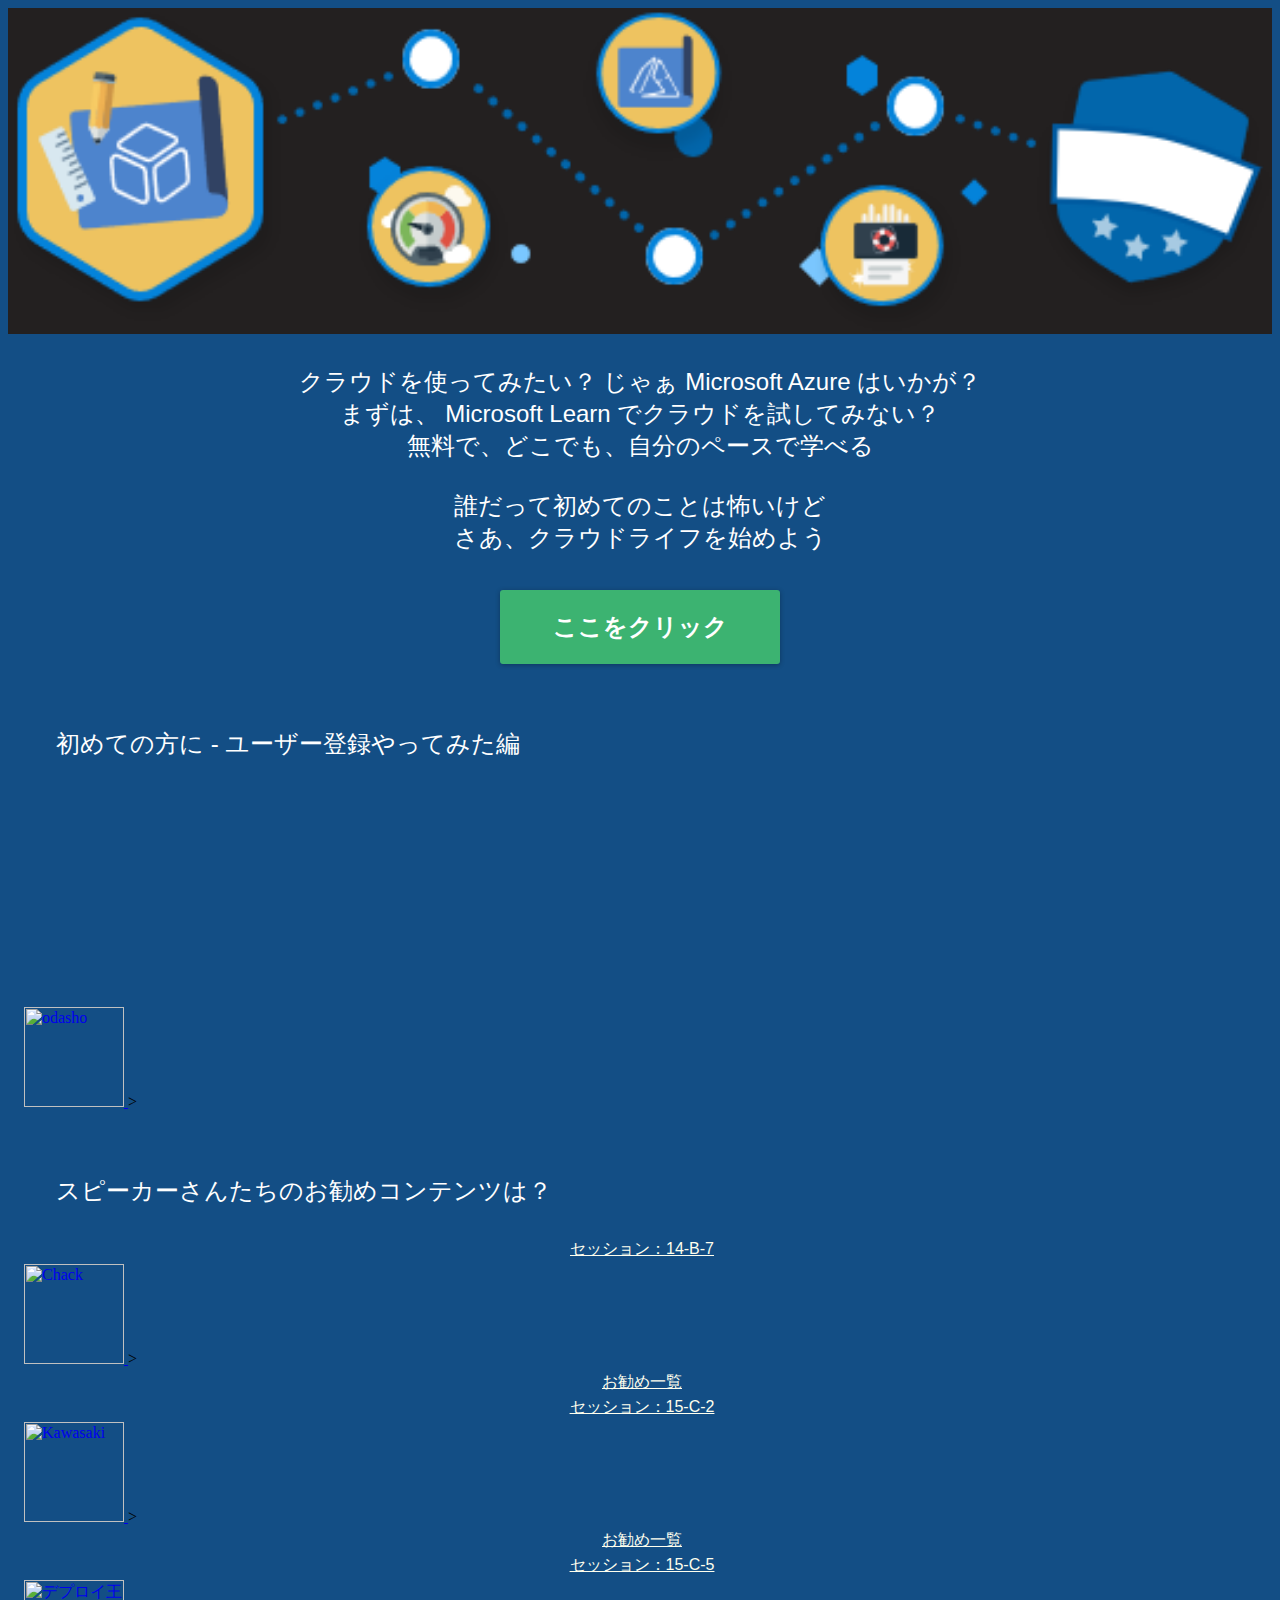
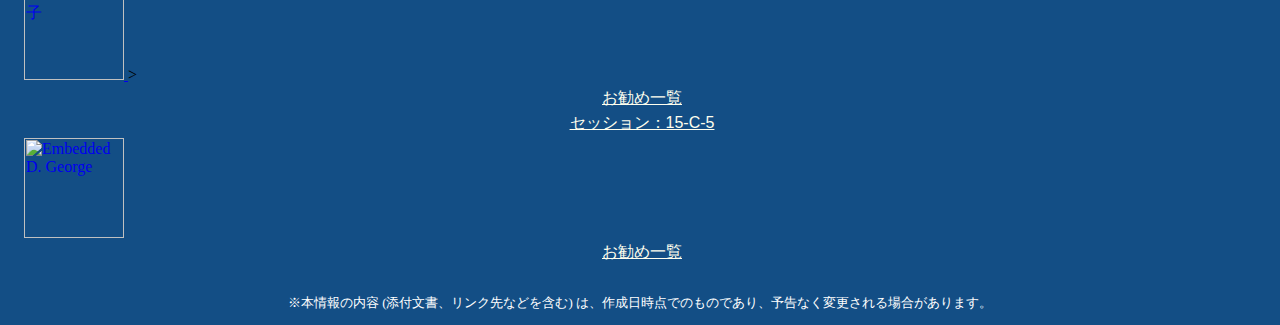
==== learn/index.htm @ 36dd9095 "fix link problem" ====
<!DOCTYPE <!DOCTYPE html>
<html>

<head>
    <!-- Global site tag (gtag.js) - Google Analytics -->
    <script async src="https://www.googletagmanager.com/gtag/js?id=UA-134199825-1"></script>
    <script>
        window.dataLayer = window.dataLayer || [];
        function gtag() { dataLayer.push(arguments); }
        gtag('js', new Date());

        gtag('config', 'UA-134199825-1');
    </script>
    <!-- Google Tag Manager -->
    <script>(function (w, d, s, l, i) {
            w[l] = w[l] || []; w[l].push({
                'gtm.start':
                    new Date().getTime(), event: 'gtm.js'
            }); var f = d.getElementsByTagName(s)[0],
                j = d.createElement(s), dl = l != 'dataLayer' ? '&l=' + l : ''; j.async = true; j.src =
                    'https://www.googletagmanager.com/gtm.js?id=' + i + dl; f.parentNode.insertBefore(j, f);
        })(window, document, 'script', 'dataLayer', 'GTM-W7N68CF');</script>
    <!-- End Google Tag Manager -->
    <meta charset="utf-8" />
    <meta http-equiv="X-UA-Compatible" content="IE=edge">
    <title>Microsoft Learn - はじめの一歩</title>
    <meta name="viewport" content="width=device-width, initial-scale=1">
    <!--   <link rel="stylesheet" type="text/css" media="screen" href="main.css" />
    <script src="main.js"></script> -->
    <link rel="stylesheet" type="text/css" href="https://cdnjs.cloudflare.com/ajax/libs/bulma/0.7.2/css/bulma.min.css" />
    <link rel="stylesheet" type="text/css" href="style.css" />
</head>

<body>
    <!-- Google Tag Manager (noscript) -->
    <noscript><iframe src="https://www.googletagmanager.com/ns.html?id=GTM-W7N68CF" height="0" width="0" style="display:none;visibility:hidden"></iframe></noscript>
    <!-- End Google Tag Manager (noscript) -->
    <div class="mv">
        <div class="=container">
            <a href="https://docs.microsoft.com/ja-jp/learn/" target="_blank"><img src="./media/learningpath_graphic.png" /></a>
        </div>
    </div>
    <div class="container">
        <div id=first-message>
            クラウドを使ってみたい？ じゃぁ Microsoft Azure はいかが？<br />
            まずは、 Microsoft Learn でクラウドを試してみない？<br />
            無料で、どこでも、自分のペースで学べる<br /><br />
            <!--怖がらないでいいからね<br />-->
            誰だって初めてのことは怖いけど<br />
            さあ、クラウドライフを始めよう<br />
            <div class="btn-wrap  align big "><a href="https://docs.microsoft.com/ja-jp/learn/" target="_blank">ここをクリック</a></div>
        </div>
    </div>

    <div class="wrap-media" style="margin-top: 64px;">
        <div class="container">
            <div id=speaker-title>初めての方に - ユーザー登録やってみた編</div>
            <div class="live-media level">
                <div class="level-item has-text-centered">
                    <div class="">
                        <a href="https://twitter.com/MS_odasho" target="_blank">
                            <image class="devsumi-speaker" width="100" alt="odasho" src="https://pbs.twimg.com/profile_images/765727034945351680/FRMDC5g0_400x400.jpg"></image>
                        </a>>
                        <iframe width="560" height="315" src="https://www.youtube.com/embed/_r-CwJgjLLU" frameborder="0"
                            allow="accelerometer; autoplay; encrypted-media; gyroscope; picture-in-picture"
                            allowfullscreen></iframe>
                    </div>
                </div>
            </div>
        </div>
    </div>
    <div class="wrap-media" style="margin-top: 64px;">
        <div class="container">
            <div id=speaker-title>スピーカーさんたちのお勧めコンテンツは？</div>
            <div class="live-media level">
                <div class="level-item has-text-centered">
                    <div class="">
                        <div id="devsumi-speaker"><a href="https://event.shoeisha.jp/devsumi/20190214/session/1942/"
                                target="_blank" style="color:#ffffee">セッション：14-B-7</a></div>
                        <a href="https://twitter.com/chack411" target="_blank">
                            <image class="devsumi-speaker" width="100" alt="Chack" src="https://pbs.twimg.com/profile_images/1042088647833468928/E4us1sFs_400x400.jpg"></image>
                        </a>>
                        <div id="devsumi-speaker"><a href="https://github.com/aldente-dev/aldente-dev.github.io/blob/master/learn/devsumi2019/chack.md"
                                target="_blank" style="color:#ffffee">お勧め一覧</a></div>
                    </div>
                </div>
                <div class="level-item has-text-centered">
                    <div class="">
                        <div id="devsumi-speaker"><a href="https://event.shoeisha.jp/devsumi/20190214/session/1985/"
                                target="_blank" style="color:#ffffee">セッション：15-C-2</a></div>
                        <a href="https://twitter.com/yokawasa" target="_blank">
                            <image class="devsumi-speaker" width="100" alt="Kawasaki" src="https://pbs.twimg.com/profile_images/1080051012402962432/Acn9BUUz_400x400.jpg"></image>
                        </a>>
                        <div id="devsumi-speaker"><a href="https://github.com/aldente-dev/aldente-dev.github.io/blob/master/learn/devsumi2019/yokawasa.md"
                                target="_blank" style="color:#ffffee">お勧め一覧</a></div>
                    </div>
                </div>
                <div class="level-item has-text-centered">
                    <div class="">
                        <div id="devsumi-speaker"><a href="https://event.shoeisha.jp/devsumi/20190214/session/1988/"
                                target="_blank" style="color:#ffffee">セッション：15-C-5</a></div>
                        <a href="https://twitter.com/kazumihirose" target="_blank">
                            <image class="devsumi-speaker" width="100" alt="デプロイ王子" src="https://pbs.twimg.com/profile_images/857556268415766529/f6F5N2Xr_400x400.jpg"></image>
                        </a>>
                        <div id="devsumi-speaker"><a href="https://github.com/aldente-dev/aldente-dev.github.io/blob/master/learn/devsumi2019/kazumihirose.md"
                                target="_blank" style="color:#ffffee">お勧め一覧</a></div>
                    </div>
                </div>
                <div class="level-item has-text-centered">
                    <div class="">
                        <div id="devsumi-speaker"><a href="https://event.shoeisha.jp/devsumi/20190214/session/1988/"
                                target="_blank" style="color:#ffffee">セッション：15-C-5</a></div>
                        <a href="https://twitter.com/embedded_george" target="_blank">
                            <image class="devsumi-speaker" width="100" alt="Embedded D. George" src="https://pbs.twimg.com/profile_images/1076385400824815617/9n6hpIV2_400x400.jpg"></image>
                        </a>
                        <div id="devsumi-speaker"><a href="https://github.com/aldente-dev/aldente-dev.github.io/blob/master/learn/devsumi2019/embedded_george.md"
                                target="_blank" style="color:#ffffee">お勧め一覧</a></div>
                    </div>
                </div>
            </div>
        </div>
    </div>
    <div class="container">
        <div class="disclaimer">
            <p>※本情報の内容 (添付文書、リンク先などを含む) は、作成日時点でのものであり、予告なく変更される場合があります。</p>
        </div>
    </div>

</body>

</html>
---- learn/style.css ----
body{
    background-color: #134e85
}
p{
    margin-bottom: 1em;
}
.mv{
    background: #232020;
}
.mv img{
    width: 100%;
}
.mv.iframe-centering {
    text-align: center;
}
.hero-body .title,.hero-body .subtitle{
    text-align: center;
}

#first-message{
    text-align: center;
    margin-top: 32px;
    margin-bottom: 32px;
    color:#ffffff;
    font-size: 150%;
    font-family: Segoe UI,SegoeUI,Segoe WP,Helvetica Neue,Helvetica,Tahoma,Arial,sans-serif;
    
}
#speaker-title{
    text-align: left;
    margin-top: 32px;
    margin-bottom: 32px;
    margin-left:32px;
    color:#ffffff;
    font-size: 150%;
    font-family: Segoe UI,SegoeUI,Segoe WP,Helvetica Neue,Helvetica,Tahoma,Arial,sans-serif;
}
#devsumi-speaker{
    text-align: center;
    margin-top: 4px;
    margin-bottom: 4px;
    margin-left:4px;
    color:#ffffff;
    font-size: 100%;
    font-family: Segoe UI,SegoeUI,Segoe WP,Helvetica Neue,Helvetica,Tahoma,Arial,sans-serif;
}
#first-content .live-member{

}
#first-content .live-member .heading{
    margin-top: 8px;
}
.live-member.level{
    flex-wrap: wrap;
}
.live-member .level-item .image{
    padding-left: 8px;
    padding-right: 8px;
    margin-bottom: 16px;
}
.live-member .is-rounded{
    width: 128px;
}
.box .message-body .item-list li{
    font-weight: bold;
    font-size: 1.1rem;
    margin-bottom: 1rem;
}
.box .message-body .item-list li:last-child{
    margin-bottom: 0;
}
.table{
    width: 100%;
}
.table th{
    vertical-align: middle;
}
@media screen and (min-width: 768px){
    .table th{
        white-space: nowrap;
    }
}
@media screen and (max-width: 768px){
    .table th:first-child{
        border: none;
    }
    .table th,.table td{
        display: block;
    }
}
.table td{
    width: 100%;
    vertical-align: middle;
}

.notes li{
    font-size: .9rem;
    margin-bottom: .5rem;
    list-style: disc;
    margin-left: 2em;
}

.last-message{
    text-align: center;
    font-size: .9rem;
    margin-top: 64px;
    background: #f5f5f5;
    padding: 16px;

    
}
.disclaimer{
    margin-top: 32px;
    text-align: center;
    font-size: .8rem;
    color: #ffffff
}
.container{
    padding-left: 16px;
    padding-right: 16px;
}
.subtitle.is-5.has-text-grey{
    margin-bottom: 16px;
    margin-top: 32px;
}
.btn-wrap{text-align:center;margin:1.5em 0 2em}.btn-wrap.aligncenter{text-align:center}.btn-wrap.alignleft{text-align:left}.btn-wrap.alignright{text-align:right}.btn-wrap a{font-weight:700;display:inline-block;text-decoration:none;padding:.8em 2.1em;background:#3cb371;border:2px solid #3cb371;-webkit-border-radius:3px;-moz-border-radius:3px;color:#fff;box-shadow:0px 1px 5px rgba(0,0,0,.3)}.btn-wrap.yes a{box-shadow:0 0 0}.btn-wrap.yes a:hover,.btn-wrap.ghost.yes a:hover{box-shadow:0 0 0}.btn-wrap.align.free a{color:#fff}
.btn-wrap.kotei1 a{font-weight:700;display:inline-block;width:75%;max-width:200px;margin:0 1%;text-decoration:none;font-size:.75em;padding:.9em 1em;background:#3cb371;border:2px solid #3cb371;-webkit-border-radius:2px;-moz-border-radius:2px;color:#fff}.btn-wrap.kotei2 a{font-weight:700;display:inline-block;width:75%;max-width:200px;margin:0 1%;text-decoration:none;font-size:.75em;padding:.9em 1em;background:#3cb371;border:2px solid #3cb371;-webkit-border-radius:2px;-moz-border-radius:2px;color:#fff}.btn-wrap.ghost a{font-weight:700;display:inline-block;text-decoration:none;padding:.8em 2.1em;background:rgba(255,255,255,0);border:2px solid #0090e1;-webkit-border-radius:2px;-moz-border-radius:2px;text-shadow:1px 1px 0 rgba(255,255,255,.3);color:#0090e1}.btn-wrap.spe a{display:inline-block;text-decoration:none;padding:.9em 2.3em;position:relative;z-index:0;background-color:#333;border:2px solid #333;color:#fff;display:inline-block;text-align:center;font-weight:700;outline:none}.btn-wrap.spe a:before,.btn-wrap.spe a:after{position:absolute;z-index:-1;display:block;content:'';top:0;width:50%;height:100%;background-color:#333}.btn-wrap.spe a:before{right:0}.btn-wrap.spe a:after{left:0}.btn-wrap.spe a:hover:before,.btn-wrap.spe a:hover:after{width:0;background-color:#59b1eb}.btn-wrap.spe a,.btn-wrap.spe a:before,.btn-wrap.spe a:after{-webkit-box-sizing:border-box;-moz-box-sizing:border-box;box-sizing:border-box;-webkit-transition:all .3s;transition:all .3s}.btn-wrap.ghostspe a{display:inline-block;font-weight:700;text-decoration:none;padding:.9em 2.3em;position:relative;z-index:0;background:0 0;border:2px solid #59b1eb;color:#59b1eb;display:inline-block;text-align:center;outline:none}.btn-wrap.ghostspe a:before,.btn-wrap.ghostspe a:after{position:absolute;z-index:-1;display:block;content:'';top:0;width:50%;height:100%;background-color:rgba(255,255,255,0)}.btn-wrap.ghostspe a:before{right:0}.btn-wrap.ghostspe a:after{left:0}.btn-wrap.ghostspe a:hover:before,.btn-wrap.ghostspe a:hover:after{width:0;background-color:none}.btn-wrap.ghostspe a,.btn-wrap.ghostspe a:before,.btn-wrap.ghostspe a:after{-webkit-box-sizing:border-box;-moz-box-sizing:border-box;box-sizing:border-box;-webkit-transition:all .3s;transition:all .3s;transition-delay:.1s}.btn-wrap.spe2 a{display:inline-block;text-decoration:none;padding:.9em 2.3em;position:relative;z-index:0;background:0 0;border:2px solid #59b1eb;color:#fff;text-align:center;outline:none}.btn-wrap.spe2 a:before,.btn-wrap.spe2 a:after{position:absolute;z-index:-1;display:block;content:'';left:0;width:100%;height:50%;background-color:#333}.btn-wrap.spe2 a:before{top:0}.btn-wrap.spe2 a:after{bottom:0}.btn-wrap.spe2 a,.btn-wrap.spe2 a:before,.btn-wrap.spe2 a:after{-webkit-box-sizing:border-box;-moz-box-sizing:border-box;box-sizing:border-box;-webkit-transition:all .3s;transition:all .3s;transition-delay:.1s}.btn-wrap.spe2 a:hover{background-color:#fff;border-color:#333;color:#fff;font-weight:700}.btn-wrap.spe2 a:hover:before,.btn-wrap.spe2 a:hover:after{height:0;background-color:#fff}.btn-wrap.zoomin a{display:inline-block;text-decoration:none;padding:.2em 2.3em;position:relative;z-index:0;background:0 0;border:2px solid #333;color:#333;line-height:50px;overflow:hidden}.btn-wrap.zoomin a:after{top:0;left:0;width:100%;height:100%;-webkit-transform:scale(.3);transform:scale(.3)}.btn-wrap.zoomin a:hover{color:#fff}.btn-wrap.zoomin a:hover:after{background:#333;-webkit-transform:scale(1);transform:scale(1)}.btn-wrap.zoomin a:hover:after{background:#333;-webkit-transform:scale(1);transform:scale(1)}.btn-wrap.zoomin a:before,.btn-wrap.zoomin a:after{position:absolute;z-index:-1;display:block;content:''}.btn-wrap.zoomin a,.btn-wrap.zoomin a:before,.btn-wrap.zoomin a:after{-webkit-box-sizing:border-box;-moz-box-sizing:border-box;box-sizing:border-box;-webkit-transition:all .3s;transition:all .3s}.btn-wrap.down a{display:inline-block;text-decoration:none;padding:.2em 2.3em;position:relative;z-index:0;border:2px solid #333;color:#333;background:0 0;line-height:50px;-webkit-perspective:300px;perspective:300px;-webkit-transform-style:preserve-3d;transform-style:preserve-3d}.btn-wrap.down a:after{top:0;left:0;width:100%;height:100%;background:#333;-webkit-transform-origin:center top;transform-origin:center top;-webkit-transform:rotateX(90deg);transform:rotateX(90deg);opacity:0}.btn-wrap.down a:hover:after{-webkit-transform:rotateX(0);transform:rotateX(0);opacity:1}.btn-wrap.down a:before,.btn-wrap.down a:after{position:absolute;z-index:-1;display:block;content:''}.btn-wrap.down a,.btn-wrap.down a:before,.btn-wrap.down a:after{-webkit-box-sizing:border-box;-moz-box-sizing:border-box;box-sizing:border-box;-webkit-transition:all .3s;transition:all .3s}
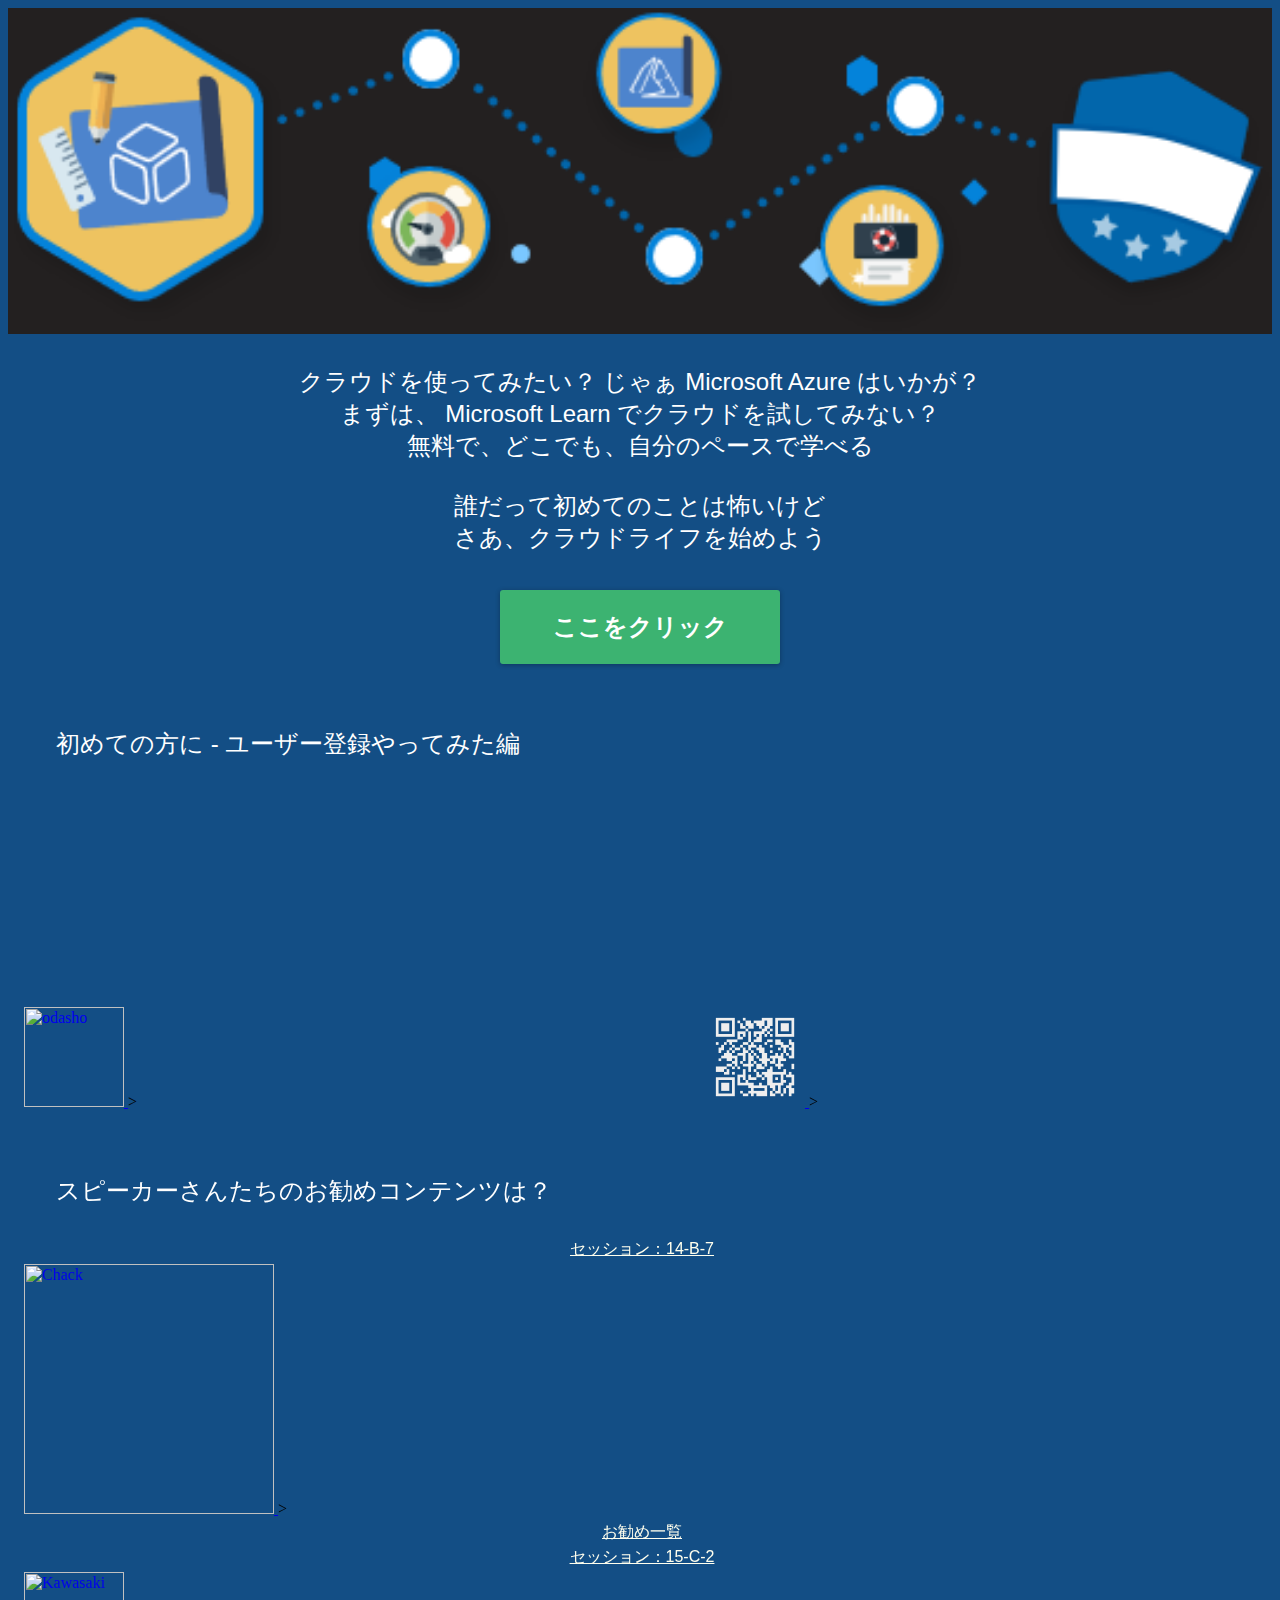
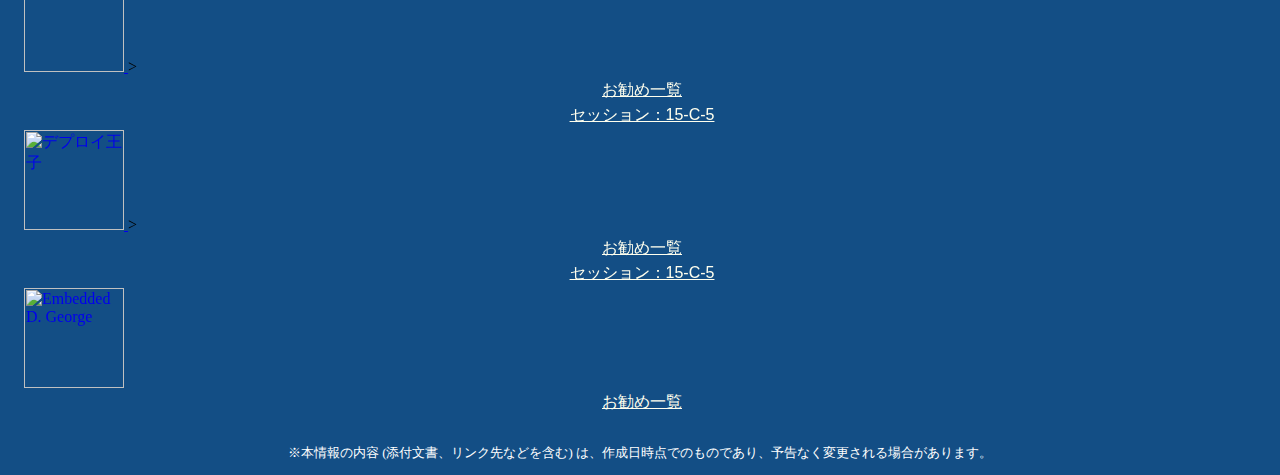
==== commit ec2ea892: "Add QR Code" ====
--- a/learn/index.htm
+++ b/learn/index.htm
@@ -64,6 +64,9 @@
                         <iframe width="560" height="315" src="https://www.youtube.com/embed/_r-CwJgjLLU" frameborder="0"
                             allow="accelerometer; autoplay; encrypted-media; gyroscope; picture-in-picture"
                             allowfullscreen></iframe>
+                        <a href="http://letsbegin" target="_blank">
+                            <image class="devsumi-speaker" width="100" alt="odasho" src="./media/qr20190214103506918.png"></image>
+                        </a>>
                     </div>
                 </div>
             </div>
@@ -78,7 +81,7 @@
                         <div id="devsumi-speaker"><a href="https://event.shoeisha.jp/devsumi/20190214/session/1942/"
                                 target="_blank" style="color:#ffffee">セッション：14-B-7</a></div>
                         <a href="https://twitter.com/chack411" target="_blank">
-                            <image class="devsumi-speaker" width="100" alt="Chack" src="https://pbs.twimg.com/profile_images/1042088647833468928/E4us1sFs_400x400.jpg"></image>
+                            <image class="devsumi-speaker" width="250" alt="Chack" src="https://pbs.twimg.com/profile_images/1042088647833468928/E4us1sFs_400x400.jpg"></image>
                         </a>>
                         <div id="devsumi-speaker"><a href="https://github.com/aldente-dev/aldente-dev.github.io/blob/master/learn/devsumi2019/chack.md"
                                 target="_blank" style="color:#ffffee">お勧め一覧</a></div>
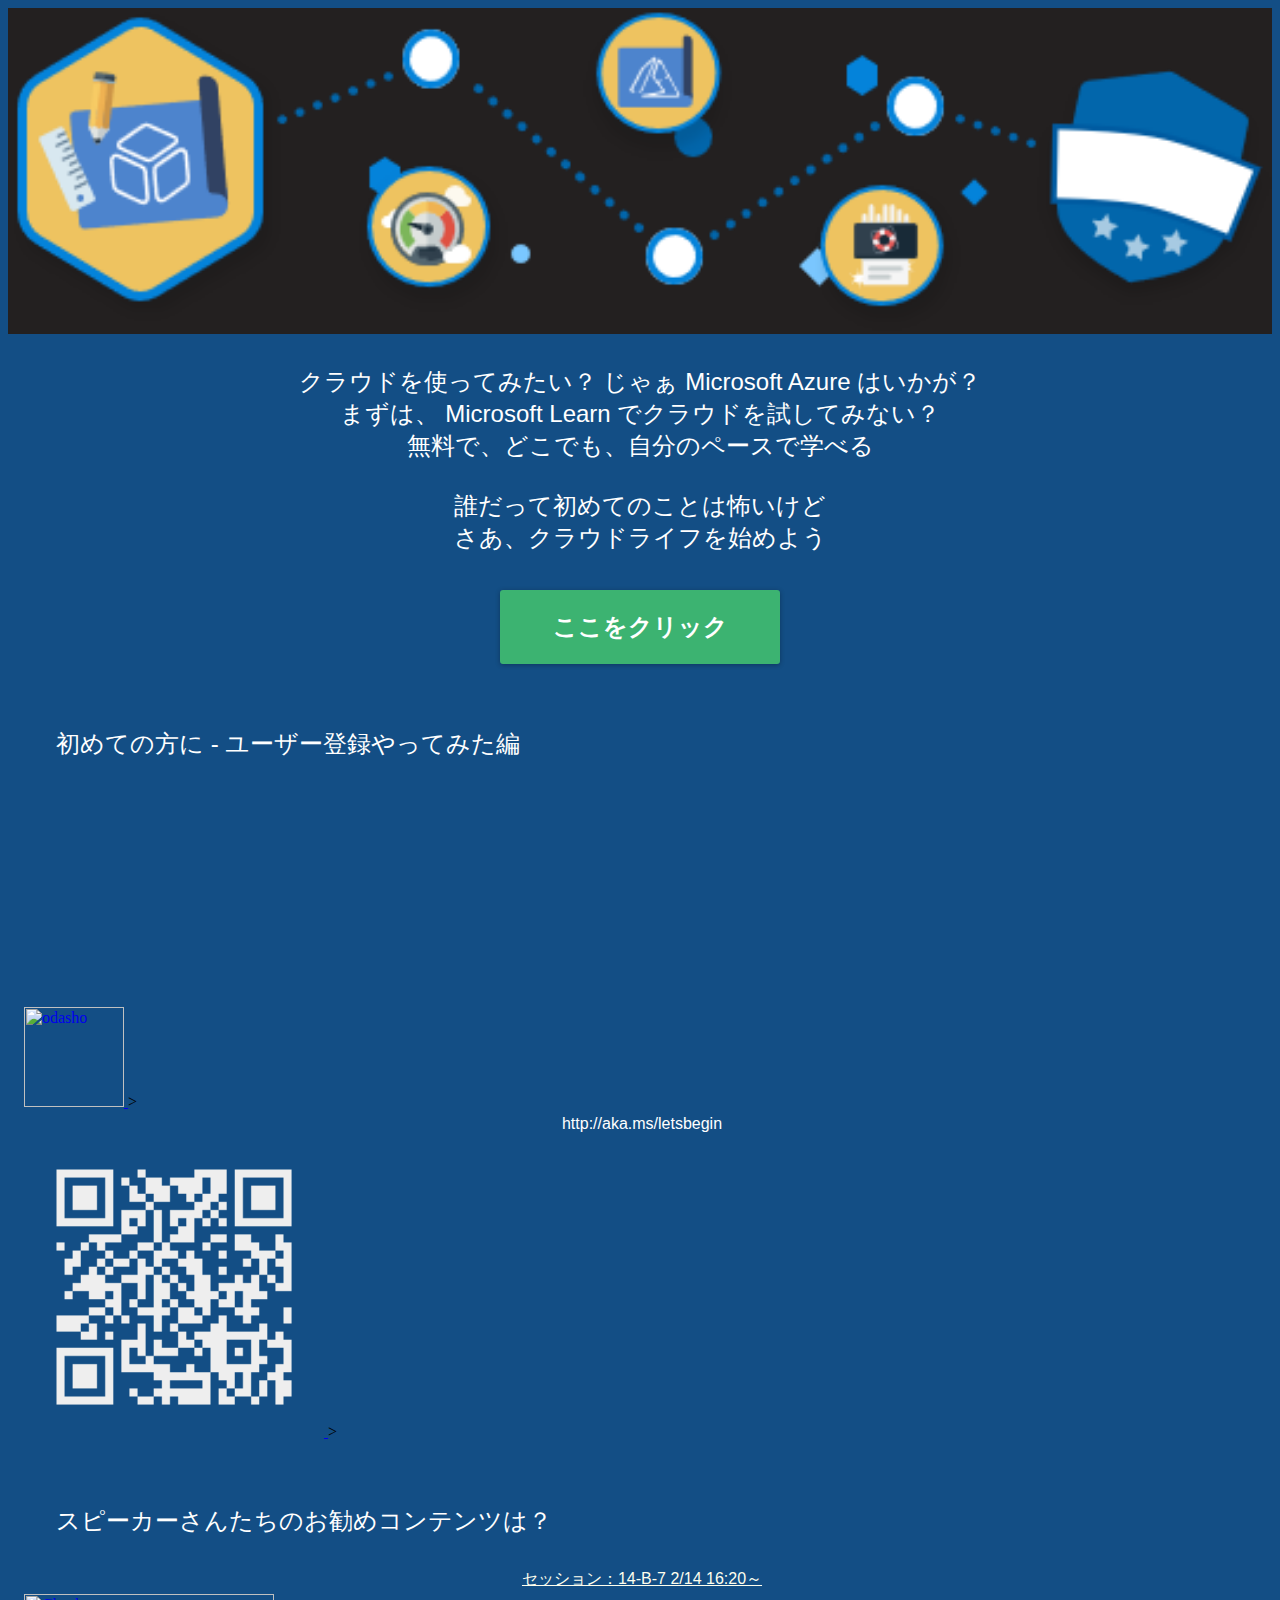
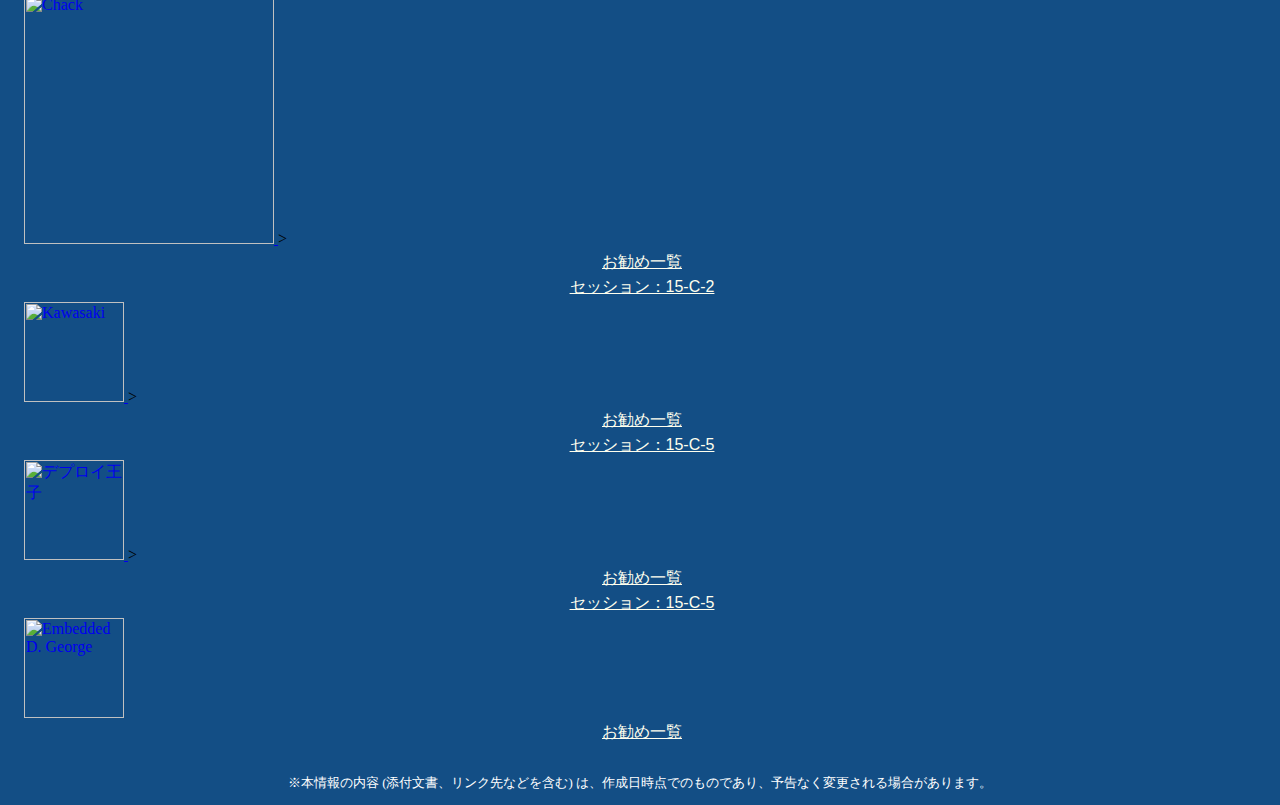
==== commit 7d88fa68: "choigae" ====
--- a/learn/index.htm
+++ b/learn/index.htm
@@ -64,8 +64,13 @@
                         <iframe width="560" height="315" src="https://www.youtube.com/embed/_r-CwJgjLLU" frameborder="0"
                             allow="accelerometer; autoplay; encrypted-media; gyroscope; picture-in-picture"
                             allowfullscreen></iframe>
+                    </div>
+                </div>
+                <div class="level-item has-text-centered">
+                    <div class="">
+                        <div id="devsumi-speaker">http://aka.ms/letsbegin</div>
                         <a href="http://letsbegin" target="_blank">
-                            <image class="devsumi-speaker" width="100" alt="odasho" src="./media/qr20190214103506918.png"></image>
+                            <image class="devsumi-speaker" width="300" alt="odasho" src="./media/qr20190214103506918.png"></image>
                         </a>>
                     </div>
                 </div>
@@ -79,7 +84,7 @@
                 <div class="level-item has-text-centered">
                     <div class="">
                         <div id="devsumi-speaker"><a href="https://event.shoeisha.jp/devsumi/20190214/session/1942/"
-                                target="_blank" style="color:#ffffee">セッション：14-B-7</a></div>
+                                target="_blank" style="color:#ffffee">セッション：14-B-7 2/14 16:20～</a></div>
                         <a href="https://twitter.com/chack411" target="_blank">
                             <image class="devsumi-speaker" width="250" alt="Chack" src="https://pbs.twimg.com/profile_images/1042088647833468928/E4us1sFs_400x400.jpg"></image>
                         </a>>
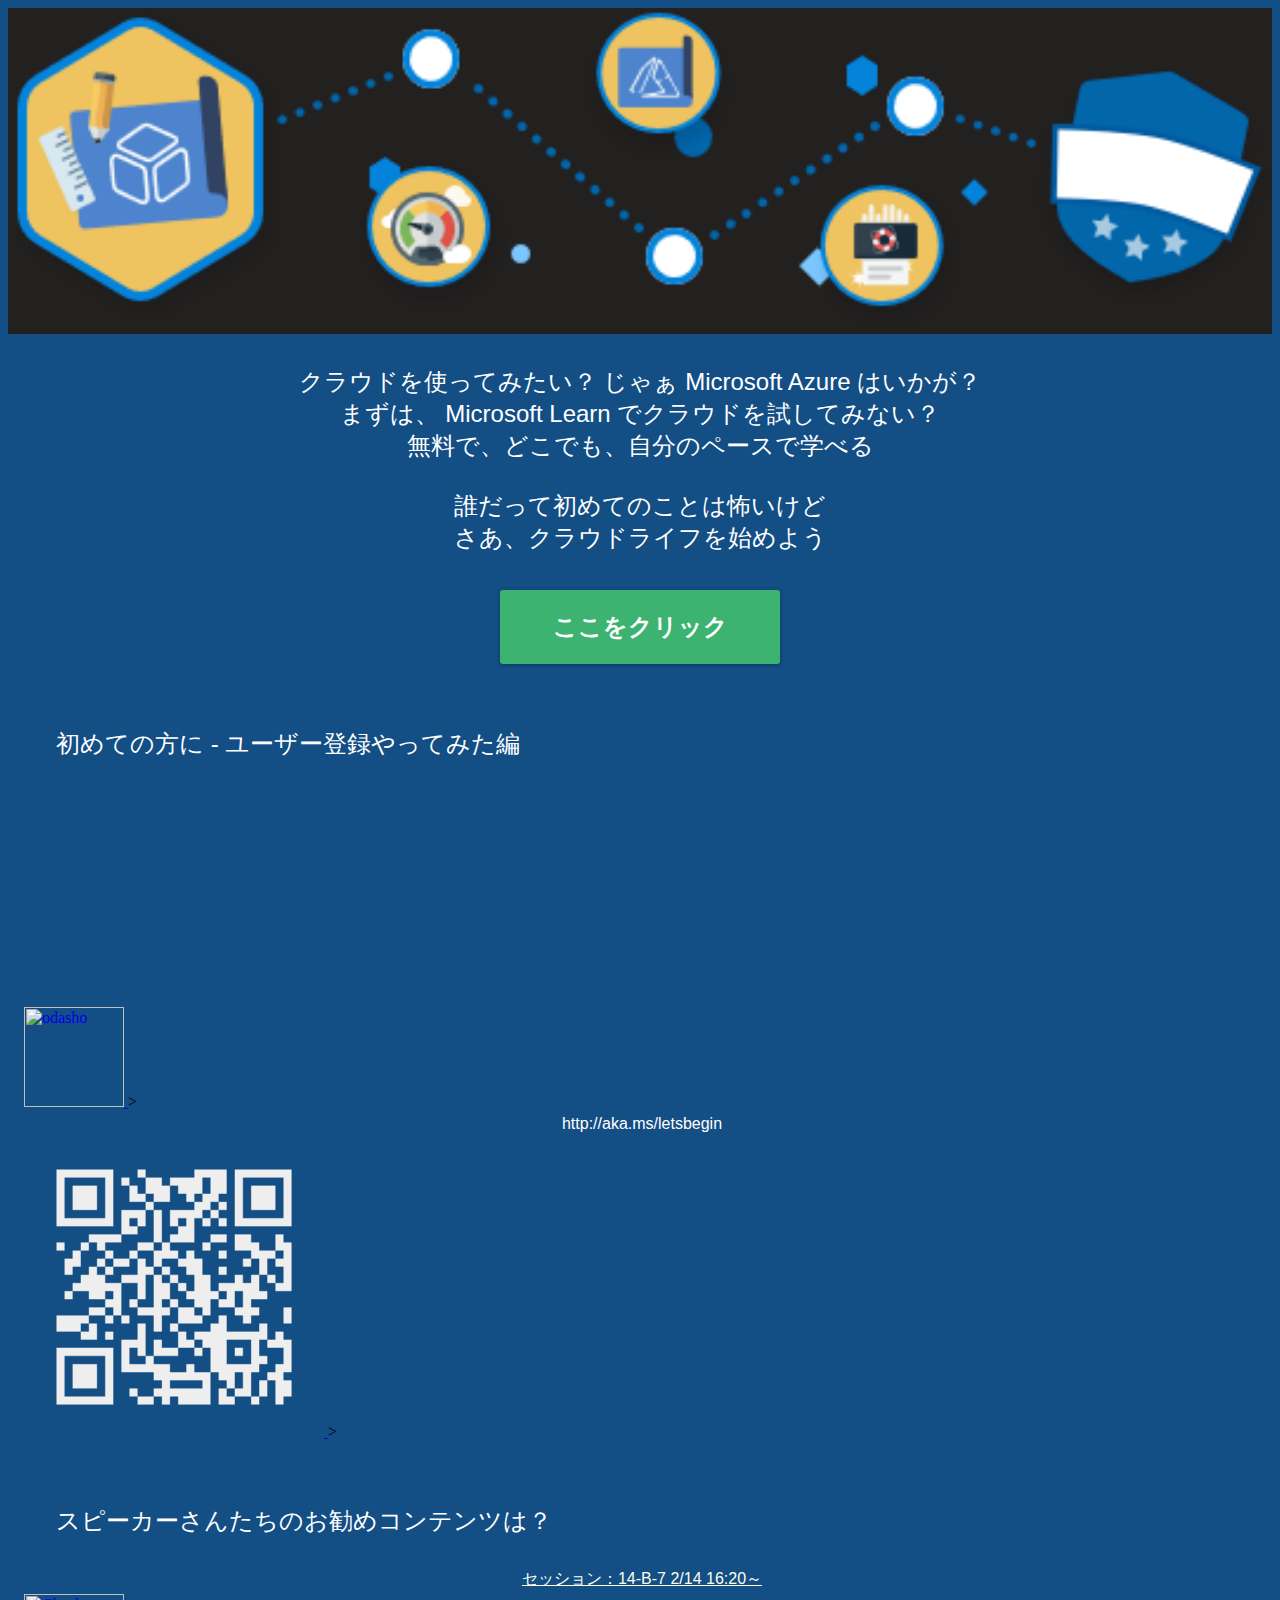
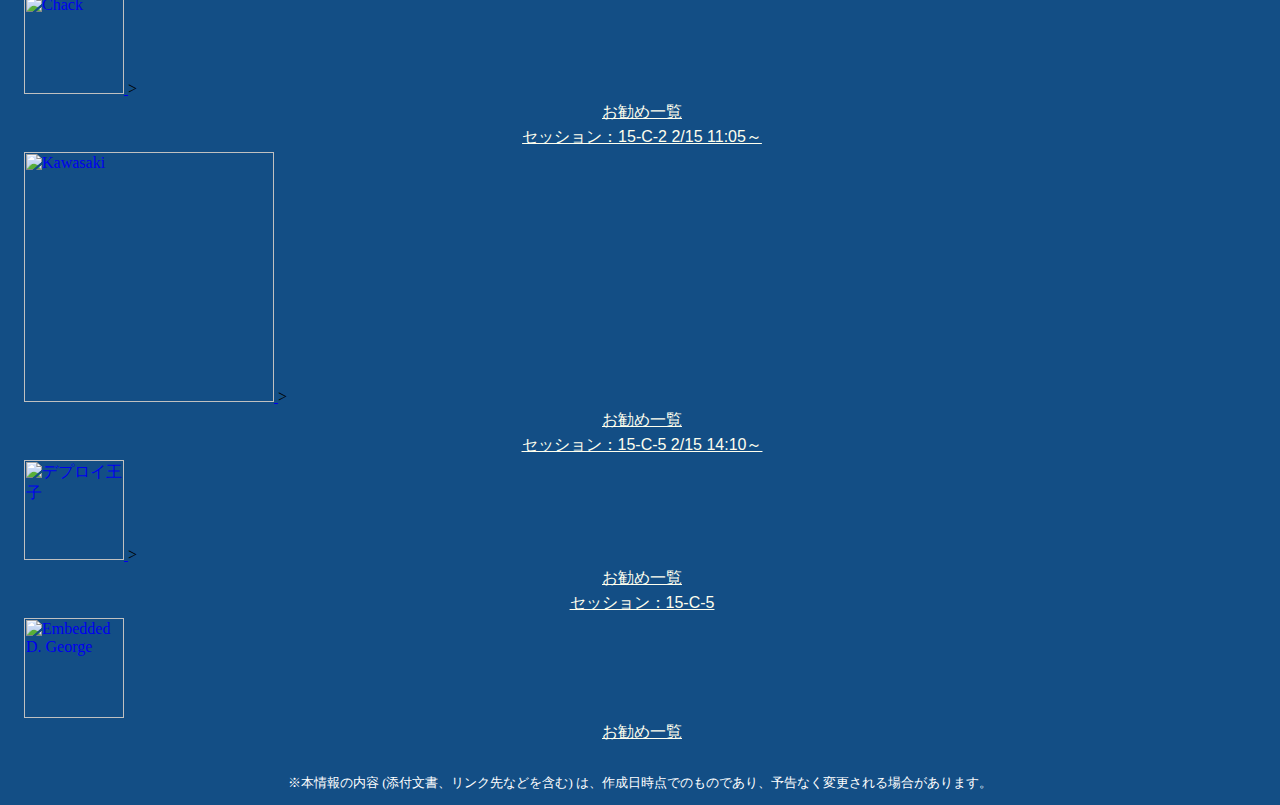
==== commit 10c43fb3: "Update next session" ====
--- a/learn/index.htm
+++ b/learn/index.htm
@@ -86,7 +86,7 @@
                         <div id="devsumi-speaker"><a href="https://event.shoeisha.jp/devsumi/20190214/session/1942/"
                                 target="_blank" style="color:#ffffee">セッション：14-B-7 2/14 16:20～</a></div>
                         <a href="https://twitter.com/chack411" target="_blank">
-                            <image class="devsumi-speaker" width="250" alt="Chack" src="https://pbs.twimg.com/profile_images/1042088647833468928/E4us1sFs_400x400.jpg"></image>
+                            <image class="devsumi-speaker" width="100" alt="Chack" src="https://pbs.twimg.com/profile_images/1042088647833468928/E4us1sFs_400x400.jpg"></image>
                         </a>>
                         <div id="devsumi-speaker"><a href="https://github.com/aldente-dev/aldente-dev.github.io/blob/master/learn/devsumi2019/chack.md"
                                 target="_blank" style="color:#ffffee">お勧め一覧</a></div>
@@ -95,9 +95,9 @@
                 <div class="level-item has-text-centered">
                     <div class="">
                         <div id="devsumi-speaker"><a href="https://event.shoeisha.jp/devsumi/20190214/session/1985/"
-                                target="_blank" style="color:#ffffee">セッション：15-C-2</a></div>
+                                target="_blank" style="color:#ffffee">セッション：15-C-2 2/15 11:05～</a></div>
                         <a href="https://twitter.com/yokawasa" target="_blank">
-                            <image class="devsumi-speaker" width="100" alt="Kawasaki" src="https://pbs.twimg.com/profile_images/1080051012402962432/Acn9BUUz_400x400.jpg"></image>
+                            <image class="devsumi-speaker" width="250" alt="Kawasaki" src="https://pbs.twimg.com/profile_images/1080051012402962432/Acn9BUUz_400x400.jpg"></image>
                         </a>>
                         <div id="devsumi-speaker"><a href="https://github.com/aldente-dev/aldente-dev.github.io/blob/master/learn/devsumi2019/yokawasa.md"
                                 target="_blank" style="color:#ffffee">お勧め一覧</a></div>
@@ -106,7 +106,7 @@
                 <div class="level-item has-text-centered">
                     <div class="">
                         <div id="devsumi-speaker"><a href="https://event.shoeisha.jp/devsumi/20190214/session/1988/"
-                                target="_blank" style="color:#ffffee">セッション：15-C-5</a></div>
+                                target="_blank" style="color:#ffffee">セッション：15-C-5 2/15 14:10～</a></div>
                         <a href="https://twitter.com/kazumihirose" target="_blank">
                             <image class="devsumi-speaker" width="100" alt="デプロイ王子" src="https://pbs.twimg.com/profile_images/857556268415766529/f6F5N2Xr_400x400.jpg"></image>
                         </a>>
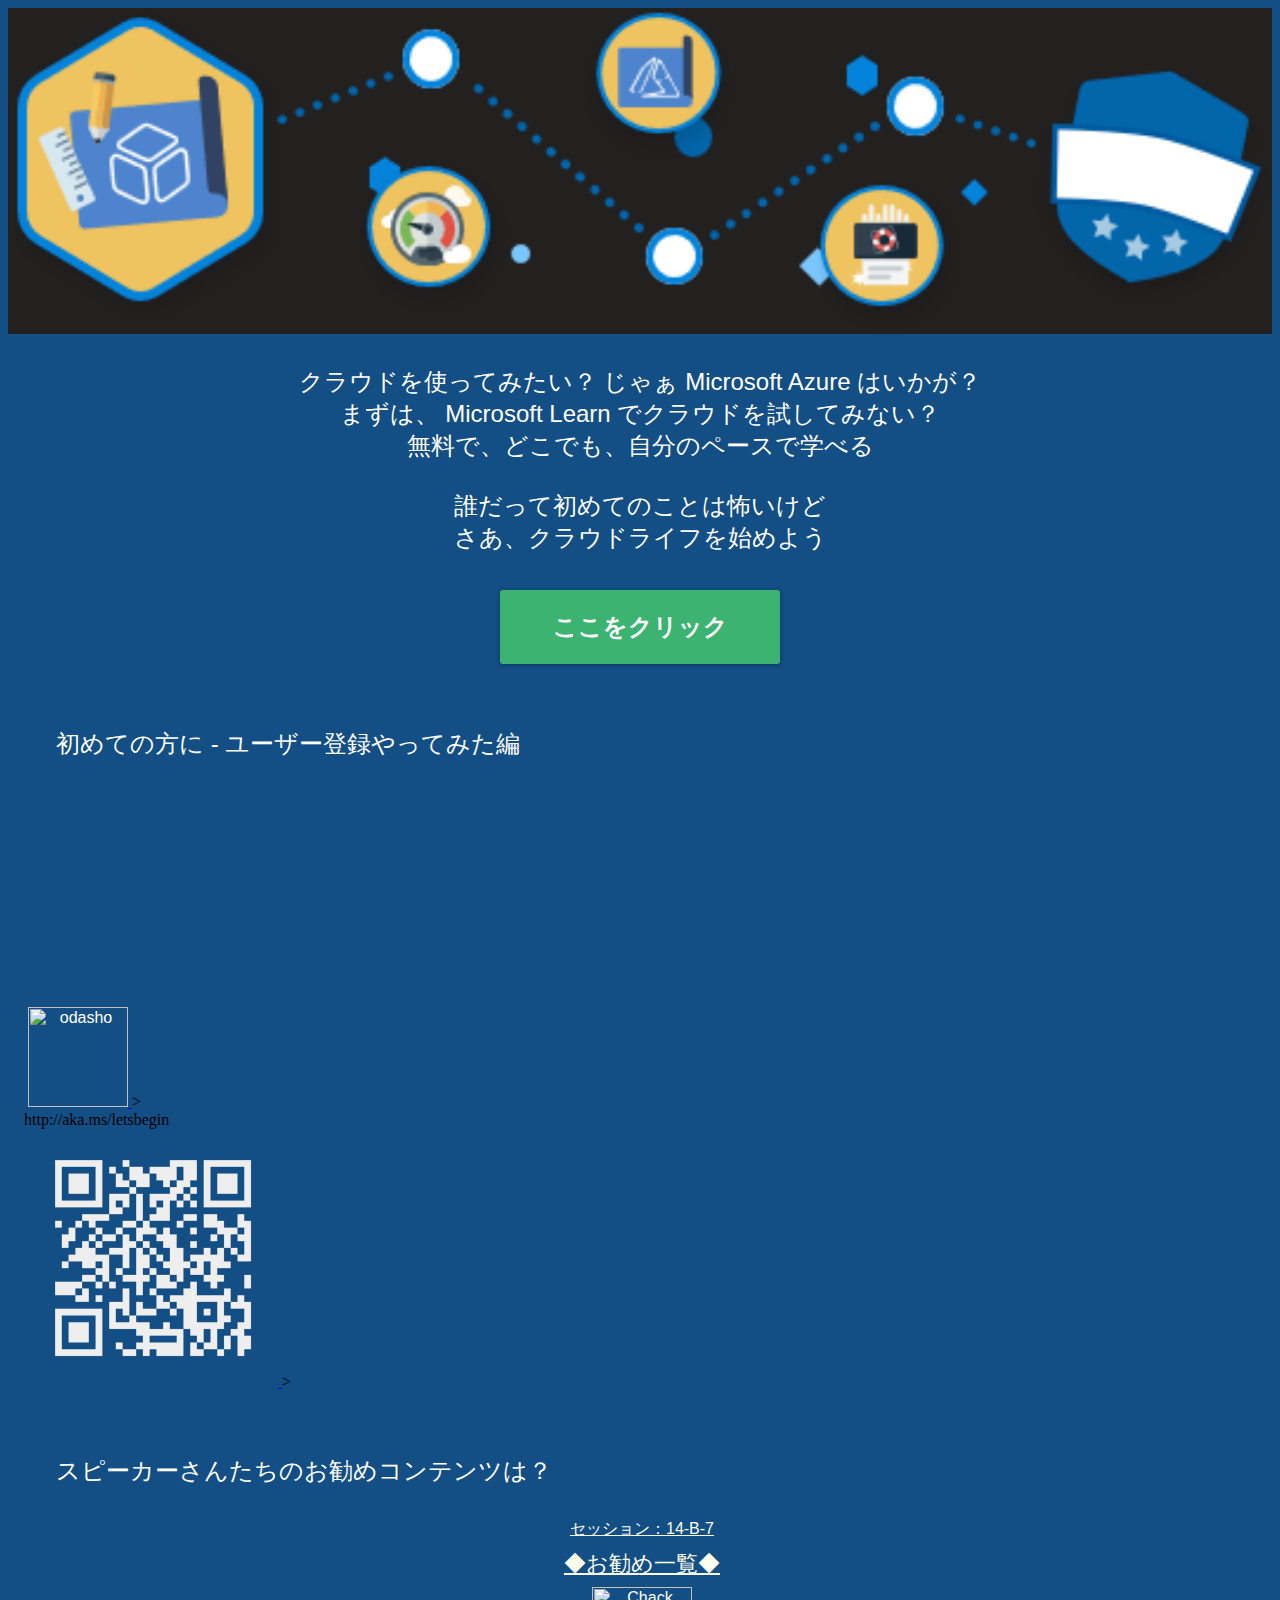
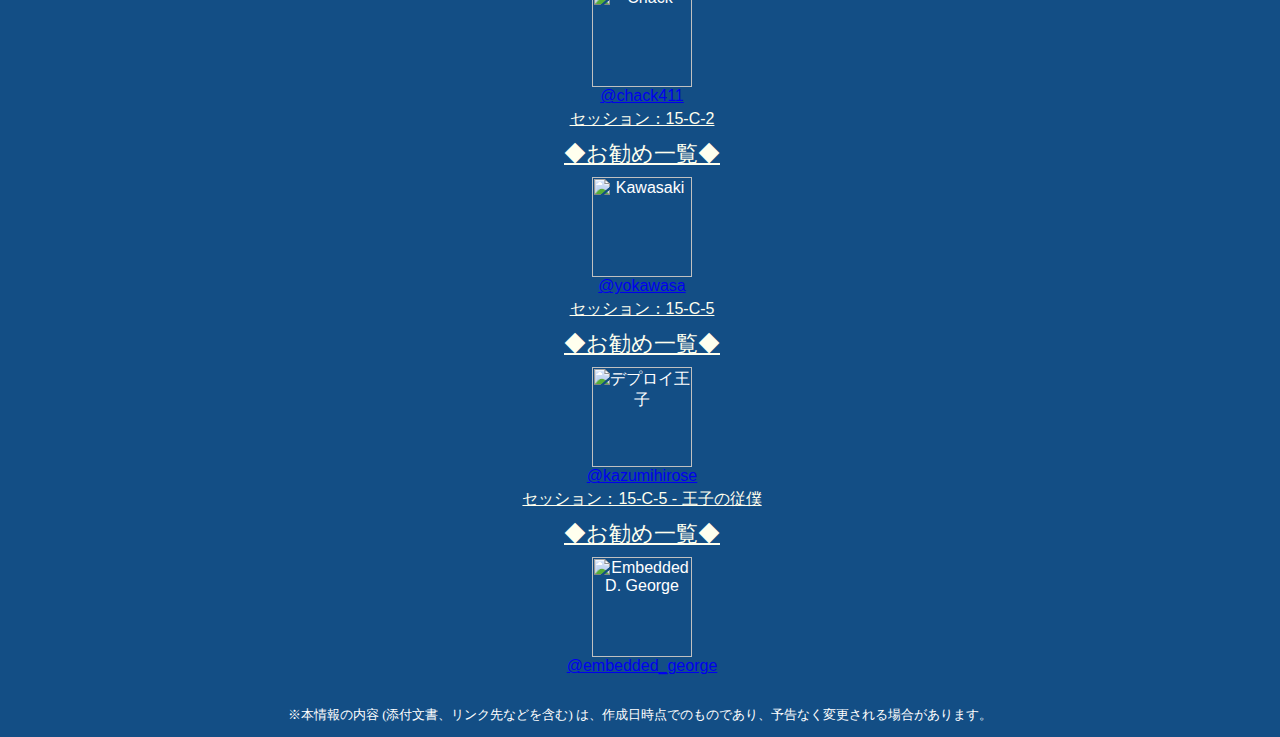
==== commit 816184bb: "mod layout for recommend contents" ====
--- a/learn/index.htm
+++ b/learn/index.htm
@@ -70,7 +70,7 @@
                     <div class="">
                         <div id="devsumi-speaker">http://aka.ms/letsbegin</div>
                         <a href="http://letsbegin" target="_blank">
-                            <image class="devsumi-speaker" width="300" alt="odasho" src="./media/qr20190214103506918.png"></image>
+                            <image class="devsumi-speaker" width="250" alt="odasho" src="./media/qr20190214103506918.png"></image>
                         </a>>
                     </div>
                 </div>
@@ -82,49 +82,81 @@
             <div id=speaker-title>スピーカーさんたちのお勧めコンテンツは？</div>
             <div class="live-media level">
                 <div class="level-item has-text-centered">
-                    <div class="">
-                        <div id="devsumi-speaker"><a href="https://event.shoeisha.jp/devsumi/20190214/session/1942/"
-                                target="_blank" style="color:#ffffee">セッション：14-B-7 2/14 16:20～</a></div>
-                        <a href="https://twitter.com/chack411" target="_blank">
-                            <image class="devsumi-speaker" width="100" alt="Chack" src="https://pbs.twimg.com/profile_images/1042088647833468928/E4us1sFs_400x400.jpg"></image>
-                        </a>>
-                        <div id="devsumi-speaker"><a href="https://github.com/aldente-dev/aldente-dev.github.io/blob/master/learn/devsumi2019/chack.md"
-                                target="_blank" style="color:#ffffee">お勧め一覧</a></div>
+                    <div class="devsumi-speaker">
+                        <div>
+                            <a href="https://event.shoeisha.jp/devsumi/20190214/session/1942/"
+                                target="_blank" style="color:#ffffee">セッション：14-B-7</a>
+                        </div>
+                        <div class="contents-recommend">
+                            <a href="https://github.com/aldente-dev/aldente-dev.github.io/blob/master/learn/devsumi2019/chack.md"
+                                target="_blank" style="color:#ffffee">◆お勧め一覧◆</a>
+                        </div>
+                        <div>
+                            <image width="100" alt="Chack" src="https://pbs.twimg.com/profile_images/1042088647833468928/E4us1sFs_400x400.jpg"></image>
+                        </div>
+                        <div>
+                            <a href="https://twitter.com/chack411" target="_blank">@chack411</a>
+                        </div>
                     </div>
                 </div>
+
                 <div class="level-item has-text-centered">
-                    <div class="">
-                        <div id="devsumi-speaker"><a href="https://event.shoeisha.jp/devsumi/20190214/session/1985/"
-                                target="_blank" style="color:#ffffee">セッション：15-C-2 2/15 11:05～</a></div>
-                        <a href="https://twitter.com/yokawasa" target="_blank">
-                            <image class="devsumi-speaker" width="250" alt="Kawasaki" src="https://pbs.twimg.com/profile_images/1080051012402962432/Acn9BUUz_400x400.jpg"></image>
-                        </a>>
-                        <div id="devsumi-speaker"><a href="https://github.com/aldente-dev/aldente-dev.github.io/blob/master/learn/devsumi2019/yokawasa.md"
-                                target="_blank" style="color:#ffffee">お勧め一覧</a></div>
+                    <div class="devsumi-speaker">
+                        <div>
+                            <a href="https://event.shoeisha.jp/devsumi/20190214/session/1985/"
+                                target="_blank" style="color:#ffffee">セッション：15-C-2</a>
+                        </div>
+                        <div class="contents-recommend">
+                            <a href="https://github.com/aldente-dev/aldente-dev.github.io/blob/master/learn/devsumi2019/yokawasa.md"
+                                target="_blank" style="color:#ffffee">◆お勧め一覧◆</a>
+                        </div>
+                        <div>
+                            <image width="100" alt="Kawasaki" src="https://pbs.twimg.com/profile_images/1080051012402962432/Acn9BUUz_400x400.jpg"></image>
+                        </div>
+                        <div>
+                            <a href="https://twitter.com/yokawasa" target="_blank">@yokawasa</a>
+                        </div>
                     </div>
                 </div>
+    
                 <div class="level-item has-text-centered">
-                    <div class="">
-                        <div id="devsumi-speaker"><a href="https://event.shoeisha.jp/devsumi/20190214/session/1988/"
-                                target="_blank" style="color:#ffffee">セッション：15-C-5 2/15 14:10～</a></div>
-                        <a href="https://twitter.com/kazumihirose" target="_blank">
-                            <image class="devsumi-speaker" width="100" alt="デプロイ王子" src="https://pbs.twimg.com/profile_images/857556268415766529/f6F5N2Xr_400x400.jpg"></image>
-                        </a>>
-                        <div id="devsumi-speaker"><a href="https://github.com/aldente-dev/aldente-dev.github.io/blob/master/learn/devsumi2019/kazumihirose.md"
-                                target="_blank" style="color:#ffffee">お勧め一覧</a></div>
+                    <div class="devsumi-speaker">
+                        <div>
+                            <a href="https://event.shoeisha.jp/devsumi/20190214/session/1988"
+                                target="_blank" style="color:#ffffee">セッション：15-C-5</a>
+                        </div>
+                        <div class="contents-recommend">
+                            <a href="https://github.com/aldente-dev/aldente-dev.github.io/blob/master/learn/devsumi2019/kazumihirose.md"
+                                target="_blank" style="color:#ffffee">◆お勧め一覧◆</a>
+                        </div>
+                        <div>
+                            <image width="100" alt="デプロイ王子" src="https://pbs.twimg.com/profile_images/857556268415766529/f6F5N2Xr_400x400.jpg"></image>
+                        </div>
+                        <div>
+                            <a href="https://twitter.com/kazumihirose" target="_blank">@kazumihirose</a>
+                        </div>
                     </div>
                 </div>
+    
                 <div class="level-item has-text-centered">
-                    <div class="">
-                        <div id="devsumi-speaker"><a href="https://event.shoeisha.jp/devsumi/20190214/session/1988/"
-                                target="_blank" style="color:#ffffee">セッション：15-C-5</a></div>
-                        <a href="https://twitter.com/embedded_george" target="_blank">
-                            <image class="devsumi-speaker" width="100" alt="Embedded D. George" src="https://pbs.twimg.com/profile_images/1076385400824815617/9n6hpIV2_400x400.jpg"></image>
-                        </a>
-                        <div id="devsumi-speaker"><a href="https://github.com/aldente-dev/aldente-dev.github.io/blob/master/learn/devsumi2019/embedded_george.md"
-                                target="_blank" style="color:#ffffee">お勧め一覧</a></div>
+                    <div class="devsumi-speaker">
+                        <div>
+                            <a href="https://event.shoeisha.jp/devsumi/20190214/session/1988"
+                                target="_blank" style="color:#ffffee">セッション：15-C-5 - 王子の従僕</a>
+                        </div>
+                        <div class="contents-recommend">
+                            <a href="https://github.com/aldente-dev/aldente-dev.github.io/blob/master/learn/devsumi2019/embedded_george.md"
+                                target="_blank" style="color:#ffffee">◆お勧め一覧◆</a>
+                        </div>
+                        <div>
+                            <image width="100" alt="Embedded D. George" src="https://pbs.twimg.com/profile_images/1076385400824815617/9n6hpIV2_400x400.jpg"></image>
+                        </div>
+                        <div>
+                            <a href="https://twitter.com/embedded_george" target="_blank">@embedded_george</a>
+                        </div>
                     </div>
                 </div>
+    
             </div>
         </div>
     </div>
--- a/learn/style.css
+++ b/learn/style.css
@@ -35,7 +35,7 @@
     font-size: 150%;
     font-family: Segoe UI,SegoeUI,Segoe WP,Helvetica Neue,Helvetica,Tahoma,Arial,sans-serif;
 }
-#devsumi-speaker{
+.devsumi-speaker{
     text-align: center;
     margin-top: 4px;
     margin-bottom: 4px;
@@ -44,6 +44,12 @@
     font-size: 100%;
     font-family: Segoe UI,SegoeUI,Segoe WP,Helvetica Neue,Helvetica,Tahoma,Arial,sans-serif;
 }
+.contents-recommend{
+    margin-top: 8px;
+    margin-bottom: 8px;
+    font-size: 140%;
+}
+
 #first-content .live-member{
 
 }
